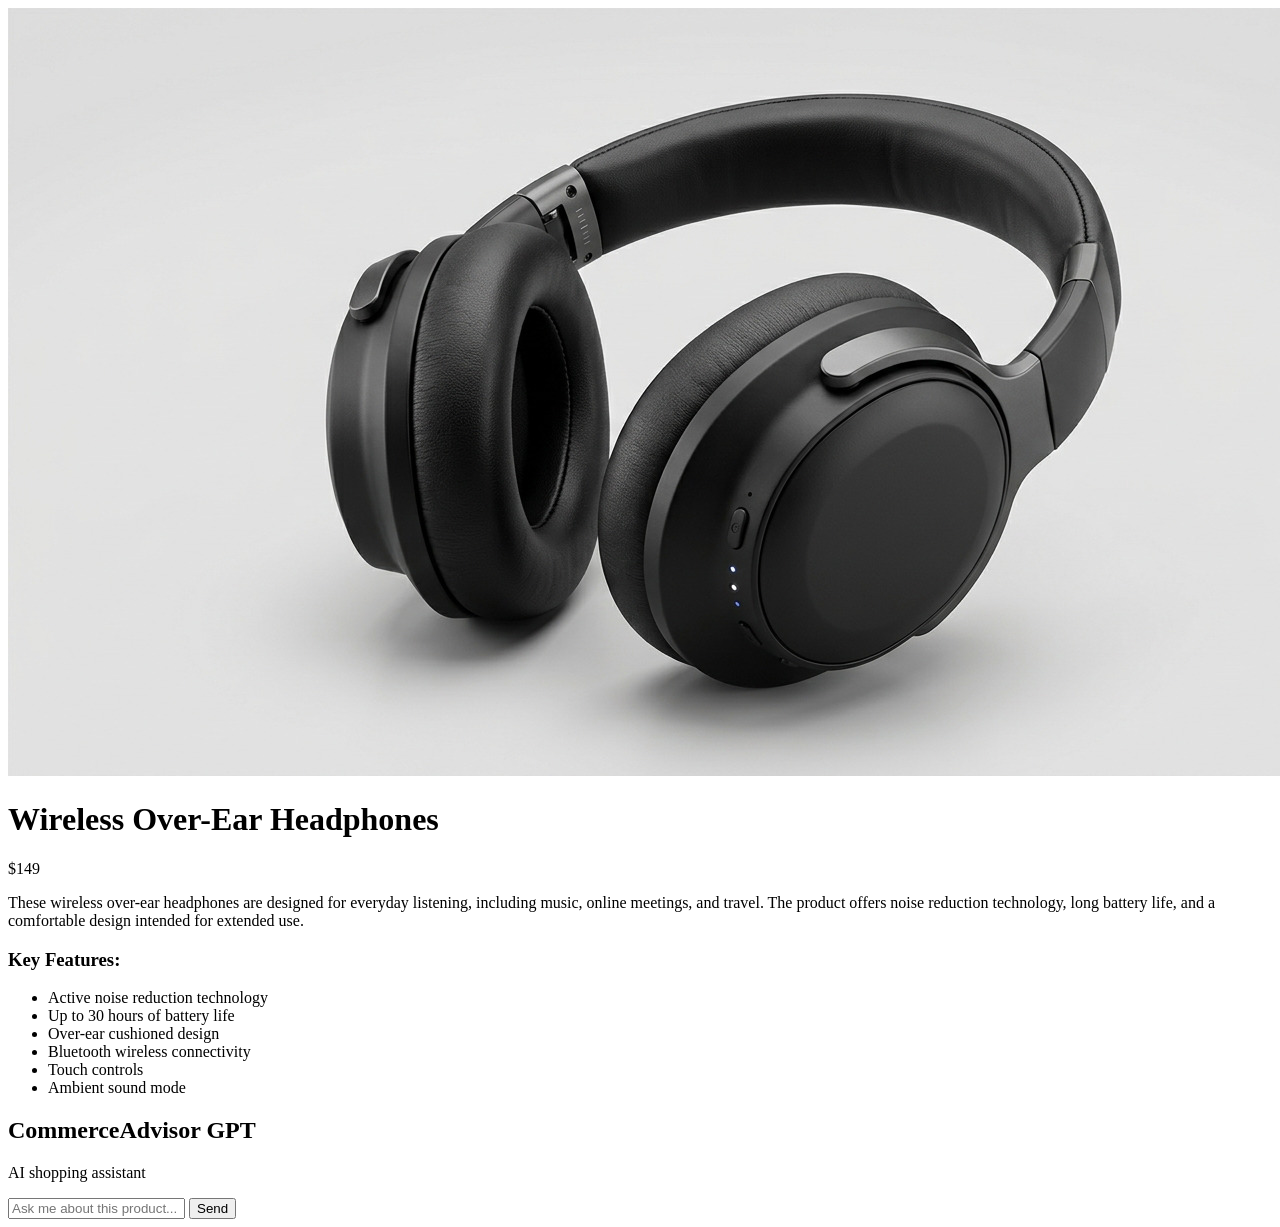
==== index.html @ d4573191 "Rename index_Version3 (2).html to index.html" ====
<!DOCTYPE html>
<html lang="en">
<head>
    <meta charset="UTF-8">
    <meta name="viewport" content="width=device-width, initial-scale=1.0">
    <title>CommerceAdvisor GPT - Shopping Assistant</title>
    <link rel="stylesheet" href="styles.css">
</head>
<body>
    <div class="container">
        <!-- Product Section -->
        <div class="product-section">
            <div class="product-card">
                <div class="product-image">
                    <img src="headphones.jpg" alt="Wireless Headphones">
                </div>
                <div class="product-info">
                    <h1 class="product-name">Wireless Over-Ear Headphones</h1>
                    <div class="product-price">$149</div>
                    <p class="product-description">
                        These wireless over-ear headphones are designed for everyday listening, including music, online meetings, and travel. The product offers noise reduction technology, long battery life, and a comfortable design intended for extended use.
                    </p>
                    <div class="product-features">
                        <h3>Key Features:</h3>
                        <ul>
                            <li>Active noise reduction technology</li>
                            <li>Up to 30 hours of battery life</li>
                            <li>Over-ear cushioned design</li>
                            <li>Bluetooth wireless connectivity</li>
                            <li>Touch controls</li>
                            <li>Ambient sound mode</li>
                        </ul>
                    </div>
                </div>
            </div>
        </div>

        <!-- Chat Section -->
        <div class="chat-section">
            <div class="chat-header">
                <h2>CommerceAdvisor GPT</h2>
                <p class="chat-subtitle">AI shopping assistant</p>
            </div>

            <!-- Chat Messages Container -->
            <div class="chat-messages" id="chatMessages">
                <!-- Messages will be inserted here -->
            </div>

            <!-- Chat Input -->
            <div class="chat-input-container">
                <input 
                    type="text" 
                    id="userInput" 
                    class="chat-input" 
                    placeholder="Ask me about this product..."
                    autocomplete="off"
                >
                <button id="sendBtn" class="send-button">Send</button>
            </div>

            <!-- Status -->
            <div class="chat-footer">
                <span id="questionCounter" class="question-counter"></span>
            </div>
        </div>
    </div>

    <script src="config.js"></script>
    <script src="app.js"></script>
</body>
</html>
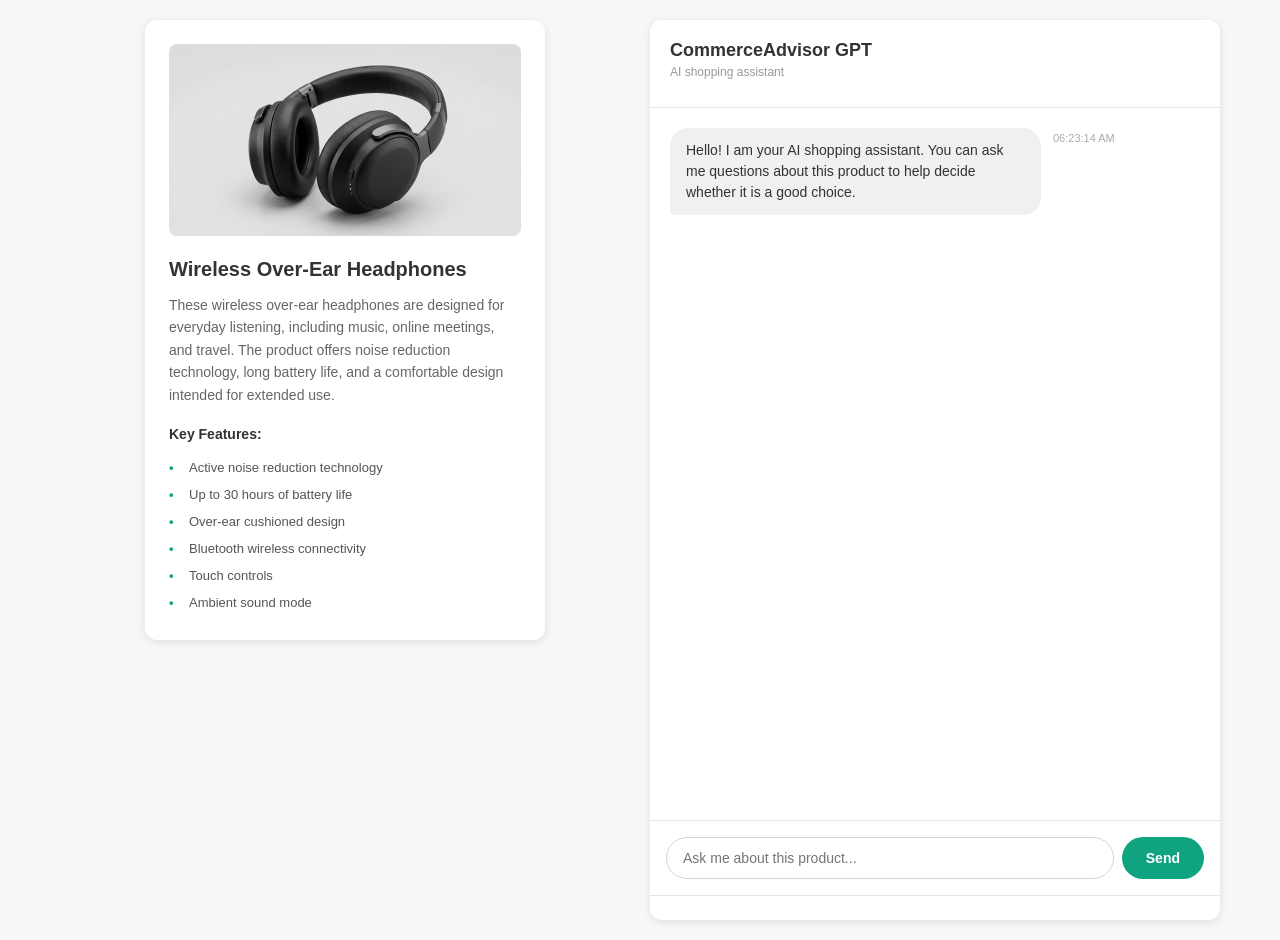
==== commit 71b25b43: "Update index.html" ====
--- a/index.html
+++ b/index.html
@@ -16,7 +16,6 @@
                 </div>
                 <div class="product-info">
                     <h1 class="product-name">Wireless Over-Ear Headphones</h1>
-                    <div class="product-price">$149</div>
                     <p class="product-description">
                         These wireless over-ear headphones are designed for everyday listening, including music, online meetings, and travel. The product offers noise reduction technology, long battery life, and a comfortable design intended for extended use.
                     </p>
--- a/styles.css
+++ b/styles.css
@@ -0,0 +1,340 @@
+* {
+    margin: 0;
+    padding: 0;
+    box-sizing: border-box;
+}
+
+body {
+    font-family: -apple-system, BlinkMacSystemFont, 'Segoe UI', Roboto, Oxygen, Ubuntu, Cantarell, sans-serif;
+    background-color: #f7f7f8;
+    color: #333;
+}
+
+.container {
+    max-width: 1200px;
+    margin: 0 auto;
+    padding: 20px;
+    display: grid;
+    grid-template-columns: 1fr 1fr;
+    gap: 20px;
+    min-height: 100vh;
+}
+
+/* Product Section */
+.product-section {
+    display: flex;
+    justify-content: center;
+}
+
+.product-card {
+    background: white;
+    border-radius: 12px;
+    box-shadow: 0 2px 8px rgba(0, 0, 0, 0.1);
+    overflow: hidden;
+    padding: 24px;
+    max-width: 400px;
+    height: fit-content;
+    position: sticky;
+    top: 20px;
+}
+
+.product-image {
+    margin-bottom: 20px;
+    border-radius: 8px;
+    overflow: hidden;
+    background: #f0f0f0;
+}
+
+.product-image img {
+    width: 100%;
+    height: auto;
+    display: block;
+}
+
+.placeholder-image {
+    width: 100%;
+    height: 300px;
+    object-fit: cover;
+}
+
+.product-name {
+    font-size: 20px;
+    font-weight: 600;
+    margin-bottom: 12px;
+    line-height: 1.3;
+}
+
+.product-price {
+    font-size: 28px;
+    font-weight: 700;
+    color: #10a37f;
+    margin-bottom: 16px;
+}
+
+.product-description {
+    font-size: 14px;
+    color: #666;
+    line-height: 1.6;
+    margin-bottom: 20px;
+}
+
+.product-features h3 {
+    font-size: 14px;
+    font-weight: 600;
+    margin-bottom: 12px;
+    color: #333;
+}
+
+.product-features ul {
+    list-style: none;
+    padding: 0;
+}
+
+.product-features li {
+    font-size: 13px;
+    color: #555;
+    padding: 6px 0;
+    padding-left: 20px;
+    position: relative;
+}
+
+.product-features li:before {
+    content: "•";
+    position: absolute;
+    left: 0;
+    color: #10a37f;
+    font-weight: bold;
+}
+
+/* Chat Section */
+.chat-section {
+    background: white;
+    border-radius: 12px;
+    box-shadow: 0 2px 8px rgba(0, 0, 0, 0.1);
+    display: flex;
+    flex-direction: column;
+    height: 100vh;
+    max-height: 900px;
+    overflow: hidden;
+}
+
+.chat-header {
+    padding: 20px;
+    border-bottom: 1px solid #e5e5e5;
+    background: #fff;
+}
+
+.chat-header h2 {
+    font-size: 18px;
+    font-weight: 600;
+    margin-bottom: 4px;
+}
+
+.chat-subtitle {
+    font-size: 12px;
+    color: #999;
+    margin-bottom: 8px;
+}
+
+/* Chat Messages */
+.chat-messages {
+    flex: 1;
+    overflow-y: auto;
+    padding: 20px;
+    display: flex;
+    flex-direction: column;
+    gap: 12px;
+}
+
+.message {
+    display: flex;
+    margin-bottom: 12px;
+    animation: fadeIn 0.3s ease-in;
+}
+
+@keyframes fadeIn {
+    from {
+        opacity: 0;
+        transform: translateY(10px);
+    }
+    to {
+        opacity: 1;
+        transform: translateY(0);
+    }
+}
+
+.message.user {
+    justify-content: flex-end;
+}
+
+.message.ai {
+    justify-content: flex-start;
+}
+
+.message-content {
+    max-width: 70%;
+    padding: 12px 16px;
+    border-radius: 18px;
+    line-height: 1.5;
+    font-size: 14px;
+    word-wrap: break-word;
+}
+
+.message.user .message-content {
+    background: #10a37f;
+    color: white;
+    border-bottom-right-radius: 4px;
+}
+
+.message.ai .message-content {
+    background: #f0f0f0;
+    color: #333;
+    border-bottom-left-radius: 4px;
+}
+
+.message-timestamp {
+    font-size: 11px;
+    color: #aaa;
+    margin-top: 4px;
+    padding: 0 12px;
+}
+
+.message.user .message-timestamp {
+    text-align: right;
+}
+
+.typing-indicator {
+    display: flex;
+    gap: 4px;
+    padding: 12px 16px;
+    background: #f0f0f0;
+    border-radius: 18px;
+    width: fit-content;
+}
+
+.typing-dot {
+    width: 8px;
+    height: 8px;
+    border-radius: 50%;
+    background: #999;
+    animation: typing 1.4s infinite;
+}
+
+.typing-dot:nth-child(2) {
+    animation-delay: 0.2s;
+}
+
+.typing-dot:nth-child(3) {
+    animation-delay: 0.4s;
+}
+
+@keyframes typing {
+    0%, 60%, 100% {
+        transform: translateY(0);
+    }
+    30% {
+        transform: translateY(-10px);
+    }
+}
+
+/* Chat Input */
+.chat-input-container {
+    padding: 16px;
+    border-top: 1px solid #e5e5e5;
+    display: flex;
+    gap: 8px;
+}
+
+.chat-input {
+    flex: 1;
+    border: 1px solid #d1d5db;
+    border-radius: 24px;
+    padding: 12px 16px;
+    font-size: 14px;
+    font-family: inherit;
+    resize: none;
+    max-height: 100px;
+    outline: none;
+    transition: border-color 0.3s;
+}
+
+.chat-input:focus {
+    border-color: #10a37f;
+}
+
+.send-button {
+    background: #10a37f;
+    color: white;
+    border: none;
+    border-radius: 24px;
+    padding: 12px 24px;
+    font-size: 14px;
+    font-weight: 600;
+    cursor: pointer;
+    transition: background 0.3s;
+}
+
+.send-button:hover {
+    background: #0d8f6f;
+}
+
+.send-button:disabled {
+    background: #d1d5db;
+    cursor: not-allowed;
+}
+
+/* Chat Footer */
+.chat-footer {
+    padding: 12px 16px;
+    border-top: 1px solid #e5e5e5;
+    display: flex;
+    justify-content: flex-start;
+    align-items: center;
+    font-size: 12px;
+}
+
+.question-counter {
+    color: #999;
+    font-size: 12px;
+}
+
+.question-counter.active {
+    color: #10a37f;
+    font-weight: 600;
+}
+
+/* Responsive Design */
+@media (max-width: 1024px) {
+    .container {
+        grid-template-columns: 1fr;
+        height: auto;
+    }
+
+    .product-card {
+        max-width: 100%;
+        position: static;
+    }
+
+    .chat-section {
+        max-height: 600px;
+    }
+
+    .message-content {
+        max-width: 85%;
+    }
+}
+
+@media (max-width: 640px) {
+    .container {
+        padding: 10px;
+        gap: 10px;
+    }
+
+    .chat-section {
+        max-height: 500px;
+    }
+
+    .message-content {
+        max-width: 90%;
+    }
+}
